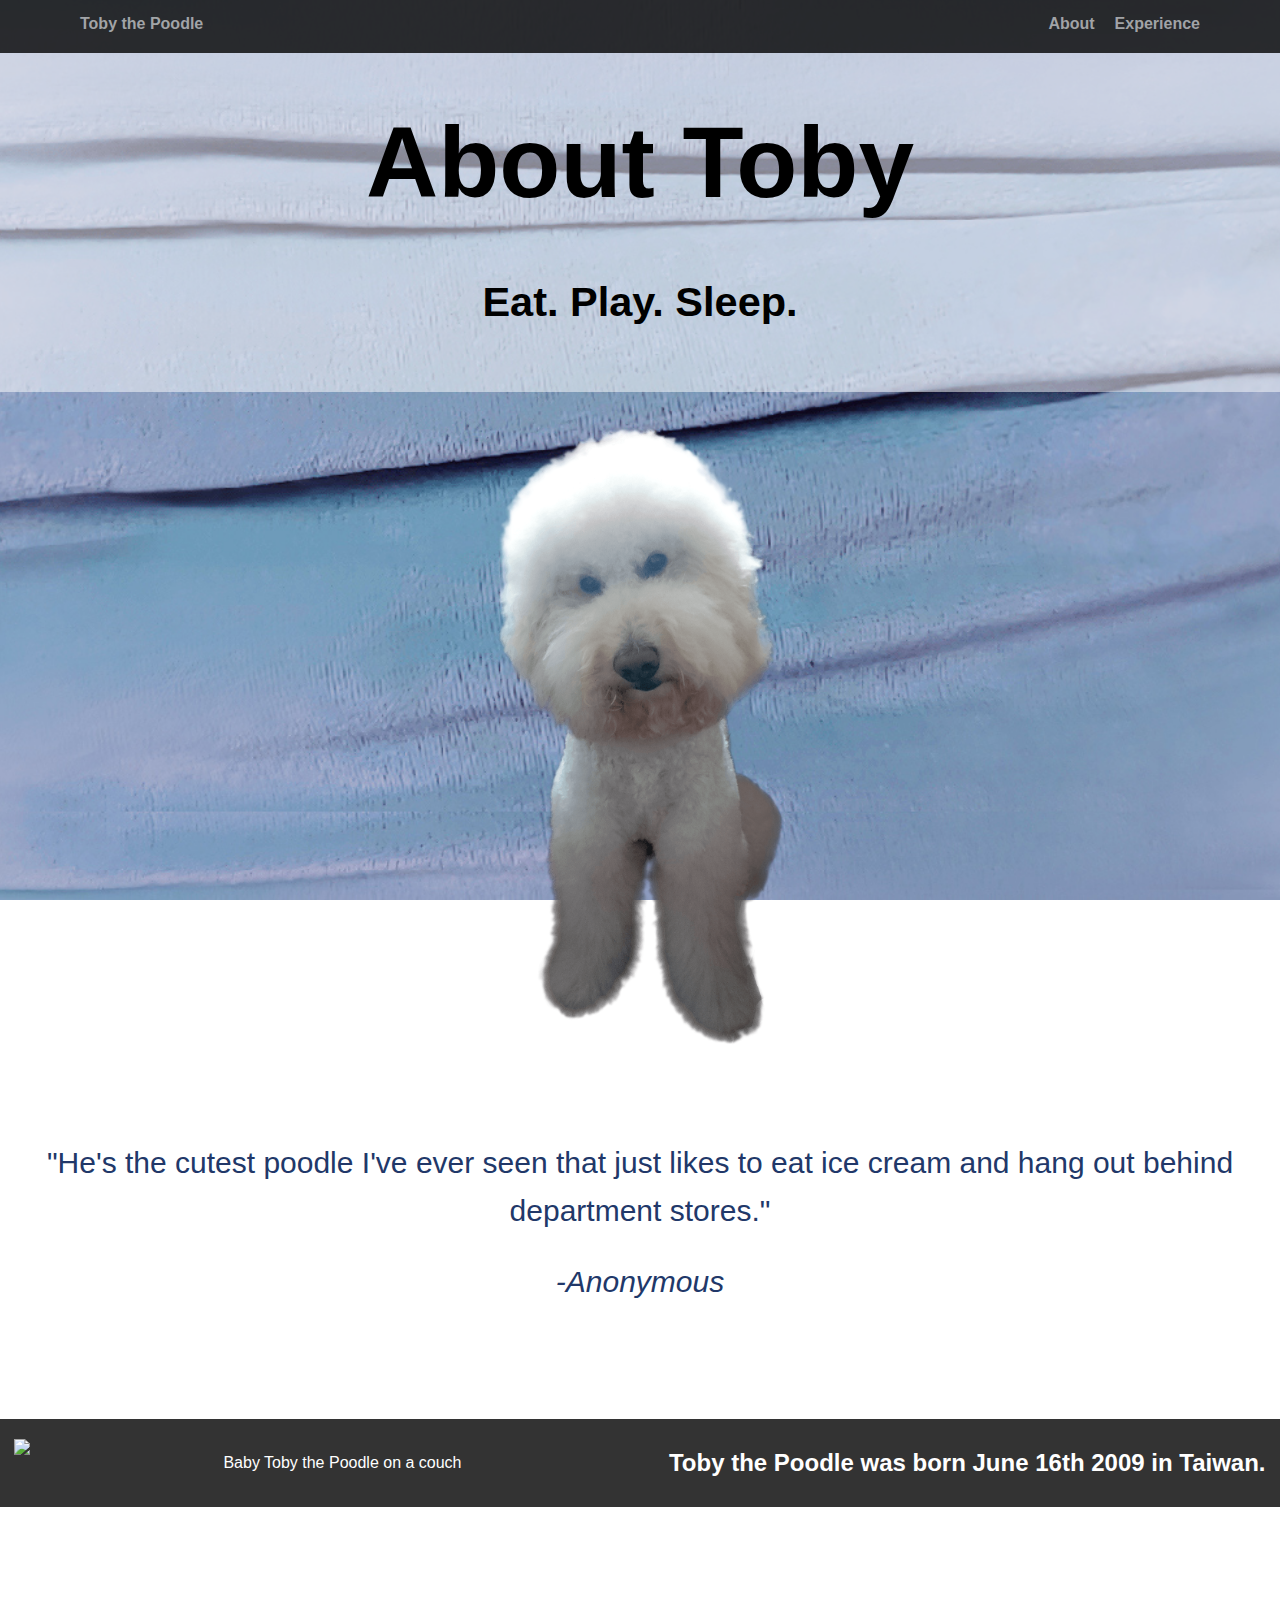
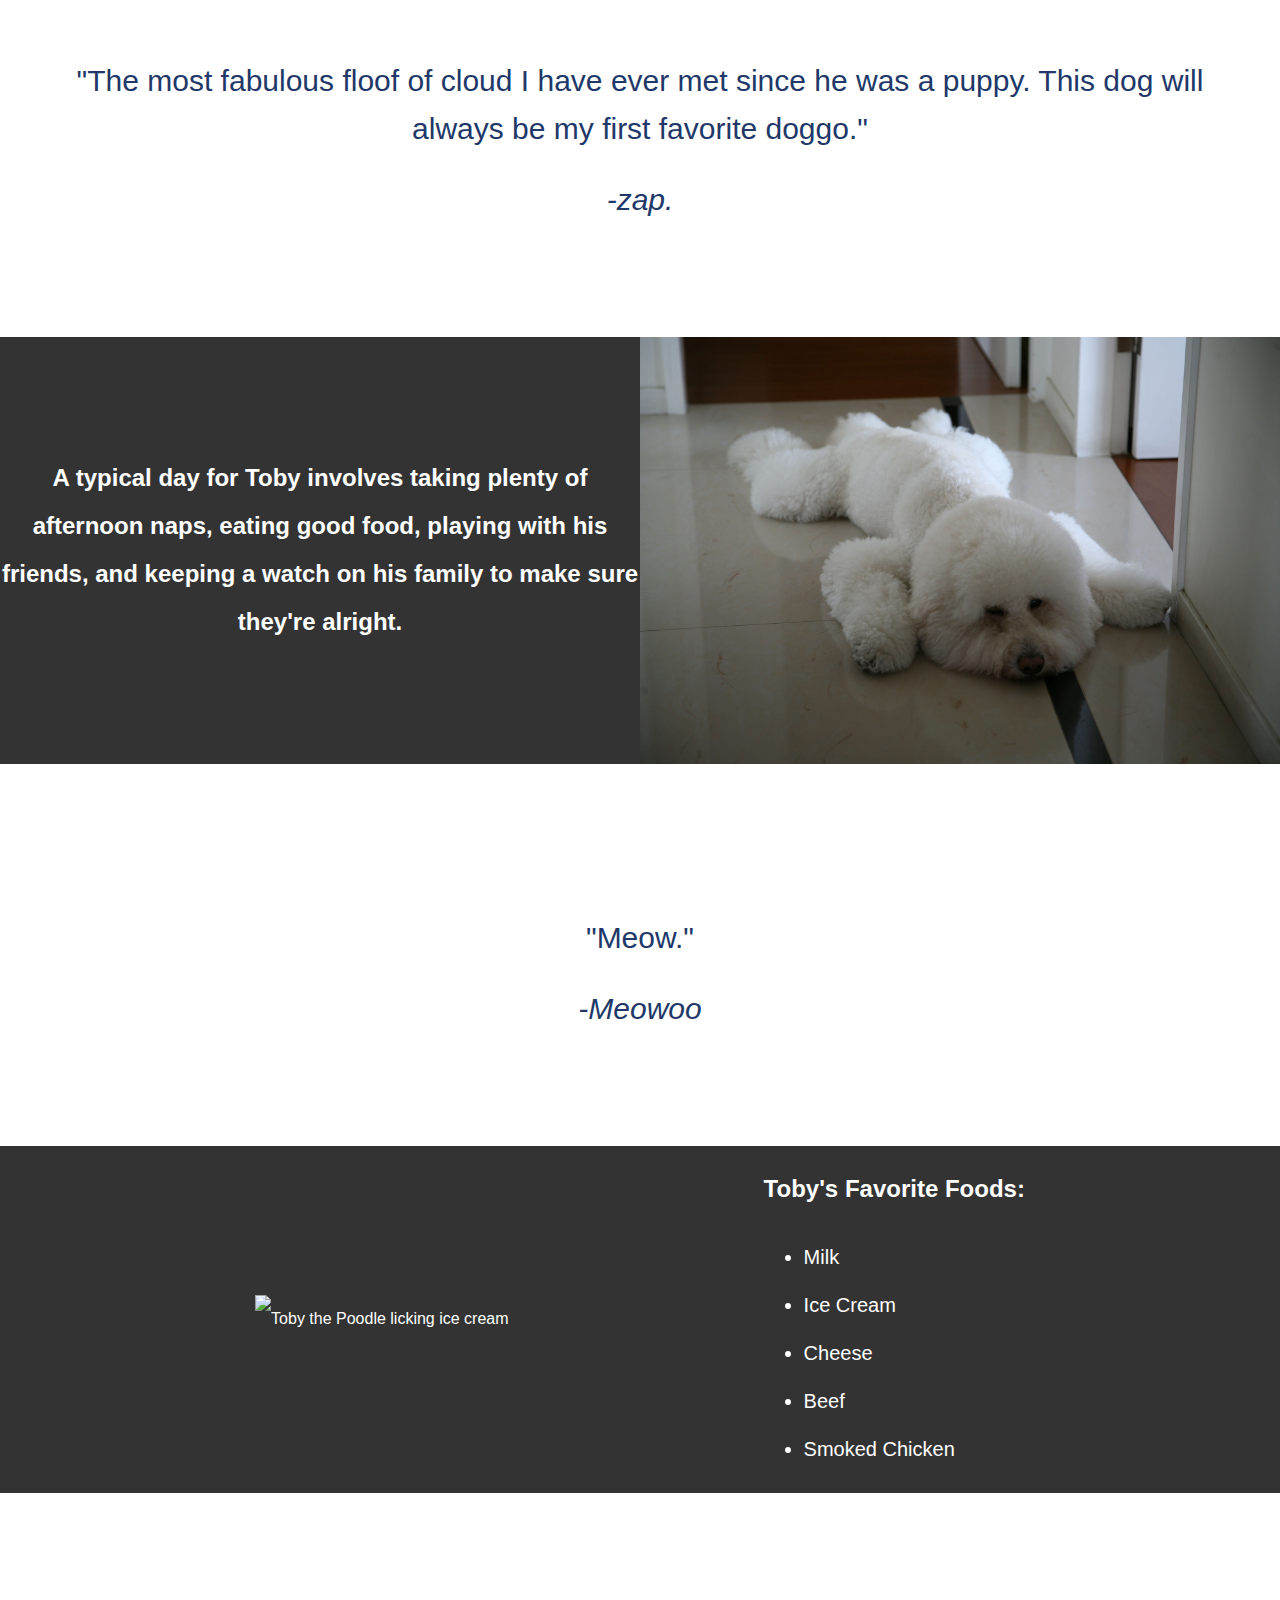
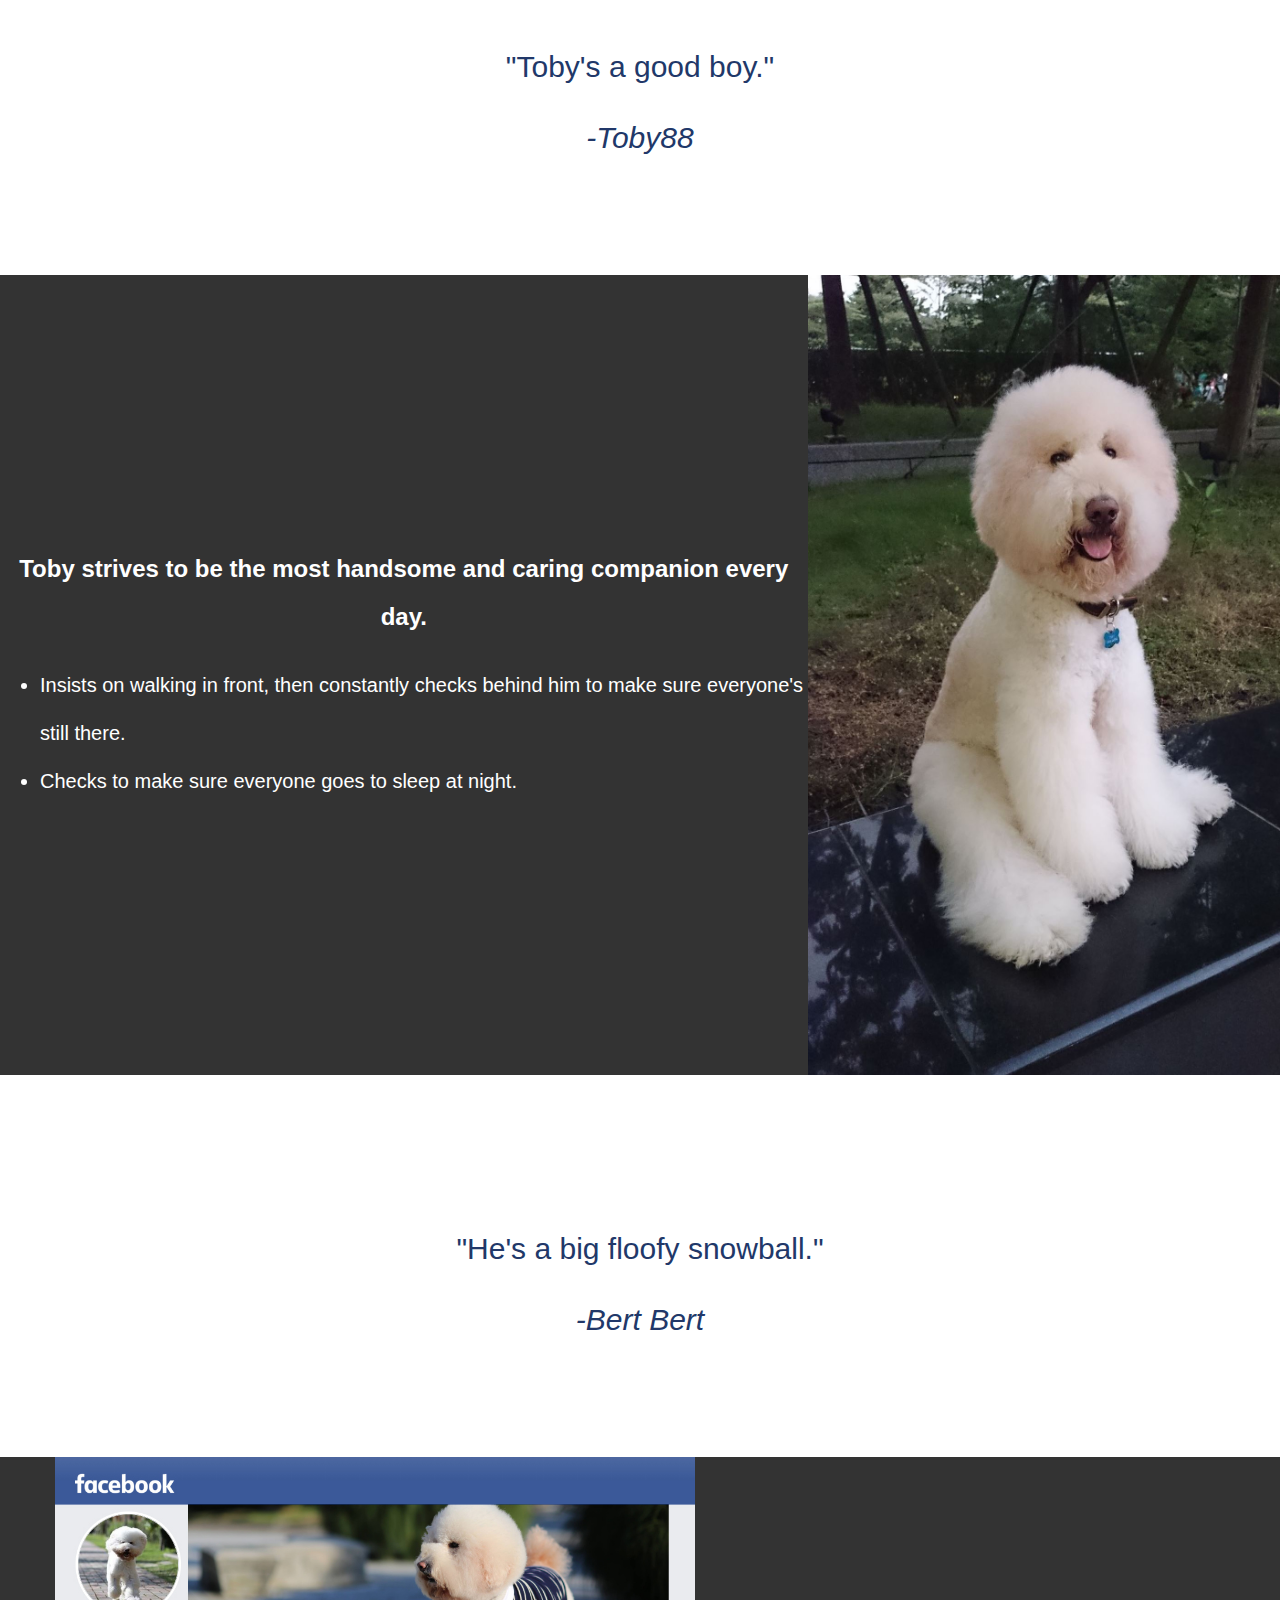
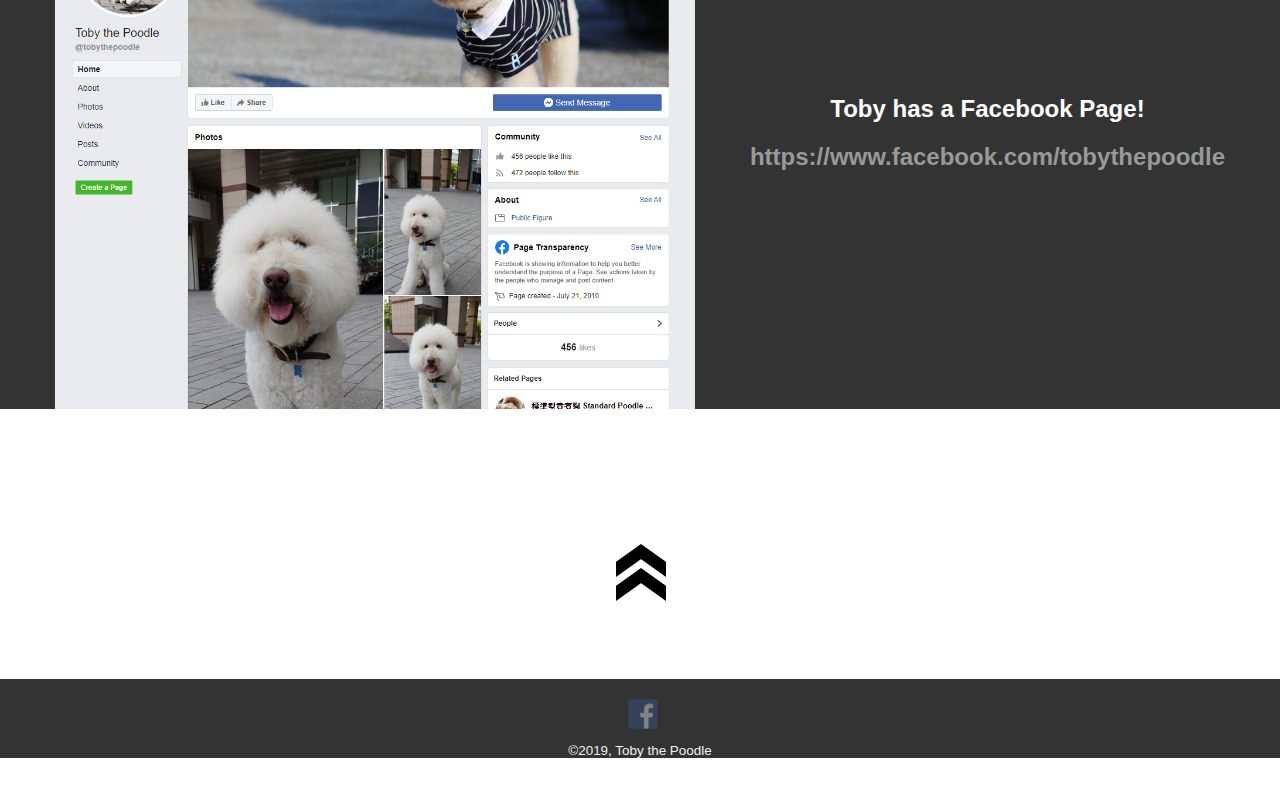
==== about.html @ 0305284b "Initial commit" ====
<!doctype html>
<html lang="en">
<head>
  <meta charset="utf-8">
  <title>About Toby</title>
  <meta name="viewport" content="width=device-width, initial-scale=1.0">
  <link rel="stylesheet" href="styles.css">
</head>

<body>
  <div class="main-nav">
      <ul class="nav">
        <li class="name"><a href="index.html">Toby the Poodle</a></li>
        <li><a href="about.html">About</a></li>
        <li><a href="experience.html">Experience</a></li>
      </ul>
  </div>

  <header>
    <h1>About Toby</h1>
    <h5>Eat. Play. Sleep.</h5>
  </header>

  <main>
    <section>
      <img src="images/toby_huh.png" alt="Toby the Poodle" class="img-about">
      <blockquote class="flatwhite">
        <p>"He's the cutest poodle I've ever seen that just likes to eat ice cream and hang out behind department stores."</p>
        <cite>-Anonymous</cite>
      </blockquote>
    </section>

    <section class="about-row">
      <img class="img-about-row" src="images/toby_babycouch.JPG" alt="Baby Toby the Poodle on a couch">
      <h2>Toby the Poodle was born June 16th 2009 in Taiwan.</h2>
    </section>

    <blockquote class="flatwhite">
      <p>"The most fabulous floof of cloud I have ever met since he was a puppy. This dog will always be my first favorite doggo."</p>
      <cite>-zap.</cite>
    </blockquote>

    <section class="about-row">
      <h2>A typical day for Toby involves taking plenty of afternoon naps, eating good food, playing with his friends, and keeping a watch on his family to make sure they're alright.</h2>
      <img class="img-about-row" src="images/toby_nap.JPG" alt="Toby the Poodle napping">
    </section>

    <blockquote class="flatwhite">
      <p>"Meow."</p>
      <cite>-Meowoo</cite>
    </blockquote>
    
    <section class="about-row">
      <img class="img-about-row img-about-vert" src="images/toby_icecream.gif" alt="Toby the Poodle licking ice cream">
      <div class="about-column">
        <h2>Toby's Favorite Foods:</h2>
          <ul class="about-list">
            <li>Milk</li>
            <li>Ice Cream</li>
            <li>Cheese</li>
            <li>Beef</li>
            <li>Smoked Chicken</li>
          </ul>
      </div>
    </section>

    <blockquote class="flatwhite">
      <p>"Toby's a good boy."</p>
      <cite>-Toby88</cite>
    </blockquote>

    <section class="about-row">
      <div class="about-column">
        <h2>Toby strives to be the most handsome and caring companion every day.</h2>
        <ul class="about-list">
          <li>Insists on walking in front, then constantly checks behind him to make sure everyone's still there.</li>
          <li>Checks to make sure everyone goes to sleep at night.</li>
        </ul>
      </div>
      <img class="img-about-row img-about-vert" src="images/toby_sitting.jpg" alt="Toby the Poodle sitting">
    </section>

    <blockquote class="flatwhite">
      <p>"He's a big floofy snowball."</p>
      <cite>-Bert Bert</cite>
    </blockquote>

    <section class="about-row">
      <img class="img-about-row" src="images/toby_facebook.jpg" alt="Toby the Poodle's Facebook Page">
      <h2>Toby has a Facebook Page!<br><a href="https://www.facebook.com/tobythepoodle">https://www.facebook.com/tobythepoodle</a></h2>
    </section>

    <div>
      <a href="#"><img src="images/backtotop_whiteback.png" alt="Back to Top" class="backtotop"></a>
    </div>
  </main>

  <footer>
    <a href="https://www.facebook.com/tobythepoodle" target="_blank" class="social facebook">Facebook</a>
    <p class="copyright">&copy;2019, Toby the Poodle</p>
  </footer>
</body>
</html>
---- styles.css ----
/* Global Layout Set-up */
* { 
  box-sizing: border-box;
}
  
body {
  margin: 0;
  padding: 0;
  text-align: center;
  font-family: 'Calibri', sans-serif;
  color: rgb(255, 255, 255);
  background: url('images/bluesuede.jpg') repeat-y top center ;
  background-attachment: fixed;
  background-size: cover;
}
img {
  max-width: 100%;
}
video {
  width: 100%;
  max-height: 100%;
}
/* Link Styles */

a {
  text-decoration: none;
  color: #999;
}
a:hover {
  color: #213869;
}

/* Section Styles */

.main-nav {
  width: 100%;
  background: black;
  min-height: 30px;
  padding: 10px;
  position: fixed;
  text-align: center;
  opacity: 0.8;
}
.nav {
  display: flex;
  justify-content: space-around;
  font-weight: 700;
  list-style-type: none;
  margin: 0 auto;
  padding: 0;
}
.nav .name {
  display: block;
  margin-right: auto;
  color: white;
}
.nav li {
  padding: 5px 10px 10px 10px;
}
.nav a {
  transition: all 0.5s;
}
.nav a:hover {
  color: white
}

header {
  text-align: center;
  overflow: hidden;
  padding-top: 45px;
  color: #000000;
  font-size: 50px;
  background-color: rgba(255, 255, 255, 0.5)
}
header {
  line-height: 1;
}
.img-main {
  height: auto;
  max-width: 100%;
  padding: 20px 0 20px;
  background-color: rgb(0, 0, 0, 0.8);
  transition: all 0.5s;
}
.img-about {
  width: 25%;
}
.img-about-row {
  width: 50%;
}
.img-about-vert {
  max-height: 800px;
  width: auto;
}
.about-row {
  display: flex;
  justify-content: space-evenly;
  align-items: center;
  flex-direction: row;
  background-color: rgb(0, 0, 0, 0.8);
  transition: all 0.5s;
  max-width: 100%;
  margin: 100px 0;
  line-height: 3em;
}
.about-column {
  flex-direction: column;
}
.about-list {
  font-size: 20px;
  text-align: left;
}

.tag {
  background-color: #efefef;
  color: black;
  padding: 10px;
  border-radius: 5px;
  display: table;
  margin: 10px auto;
} 
.card {
  margin: 30px auto 30px;
  padding: 20px 40px 40px;
  max-width: 1000px;
  text-align: left;
  background-color: rgb(0, 0, 0, 0.8);
  border-bottom: 4px solid rgb(255, 255, 255);
  border-radius: 6px;
  transition: all 0.5s;
}
.flatwhite {
  width: 100%;
  margin: 20px auto 20px;
  padding: 20px 40px 20px;
  color: #213869;
  background-color: rgba(255, 255, 255, 0.5);
  transition: all 0.5s;
  font-size: 30px;
}
.card-img {
  max-width: 100%;
  margin: auto;
}
.card:hover {
  border-color: #213869;
}

.backtotop {
  padding: 20px;
}

footer {
  width: 100%;
  max-height: 90px;
  padding: 20px 0 0;
  background-color: rgb(0, 0, 0, 0.8);
  color: #efefef;
}

footer .copyright {
  top: -8px;
  font-size: 0.7em;
}

footer ul {
  list-style-type: none;
  margin: 0;
  padding: 0;
}

footer ul li {
  display: inline-block;
}

a.social {
  display: inline-block;
  text-indent: -9999px;
  margin-left: 5px;
  width: 30px;
  height: 30px;
  background-size: 30px 30px;
  opacity: 0.4;
  transition: all 0.5s;
}
a.facebook {
  background-image: url(images/facebook.png);
}
a.social:hover {
  opacity: 1;
}
.clearfix {
  clear: both;
}

/* Styles for larger screens */
@media screen and (min-width: 720px) {
  
  .flex {
      display: -ms-flexbox;      /* TWEENER - IE 10 */
      display: flex; 
      max-width: 1200px;
      -ms-flex-pack: distribute;
      justify-content: space-around;
      margin: 0 auto;
  }

  header {
    min-height: 250px;
  }

  .nav {
    max-width: 1200px;
    padding: 0 30px;
  }

  main {
    padding-top: 20px;
  }

  main p {
    line-height: 1.6em;
  }

  footer {
    font-size: 1.2em;
    width: auto;
    margin: 40px auto;
  }
}
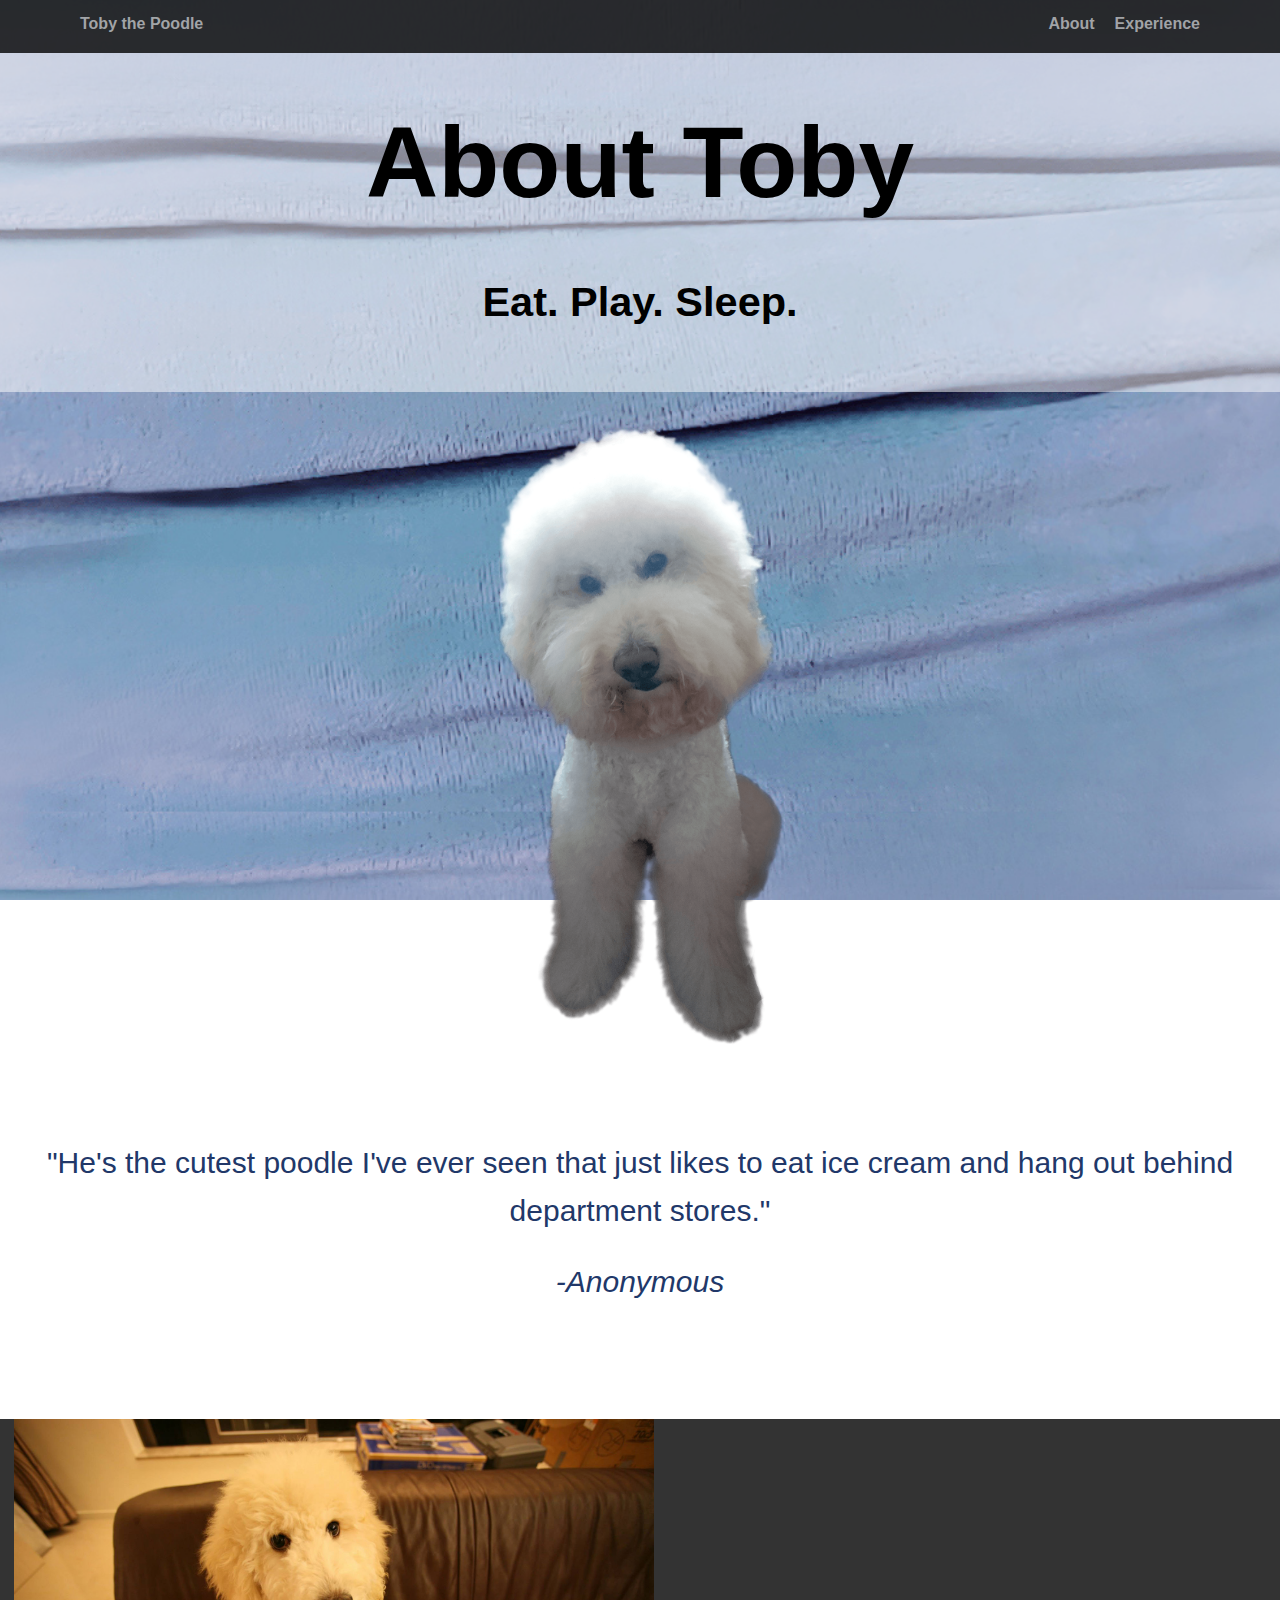
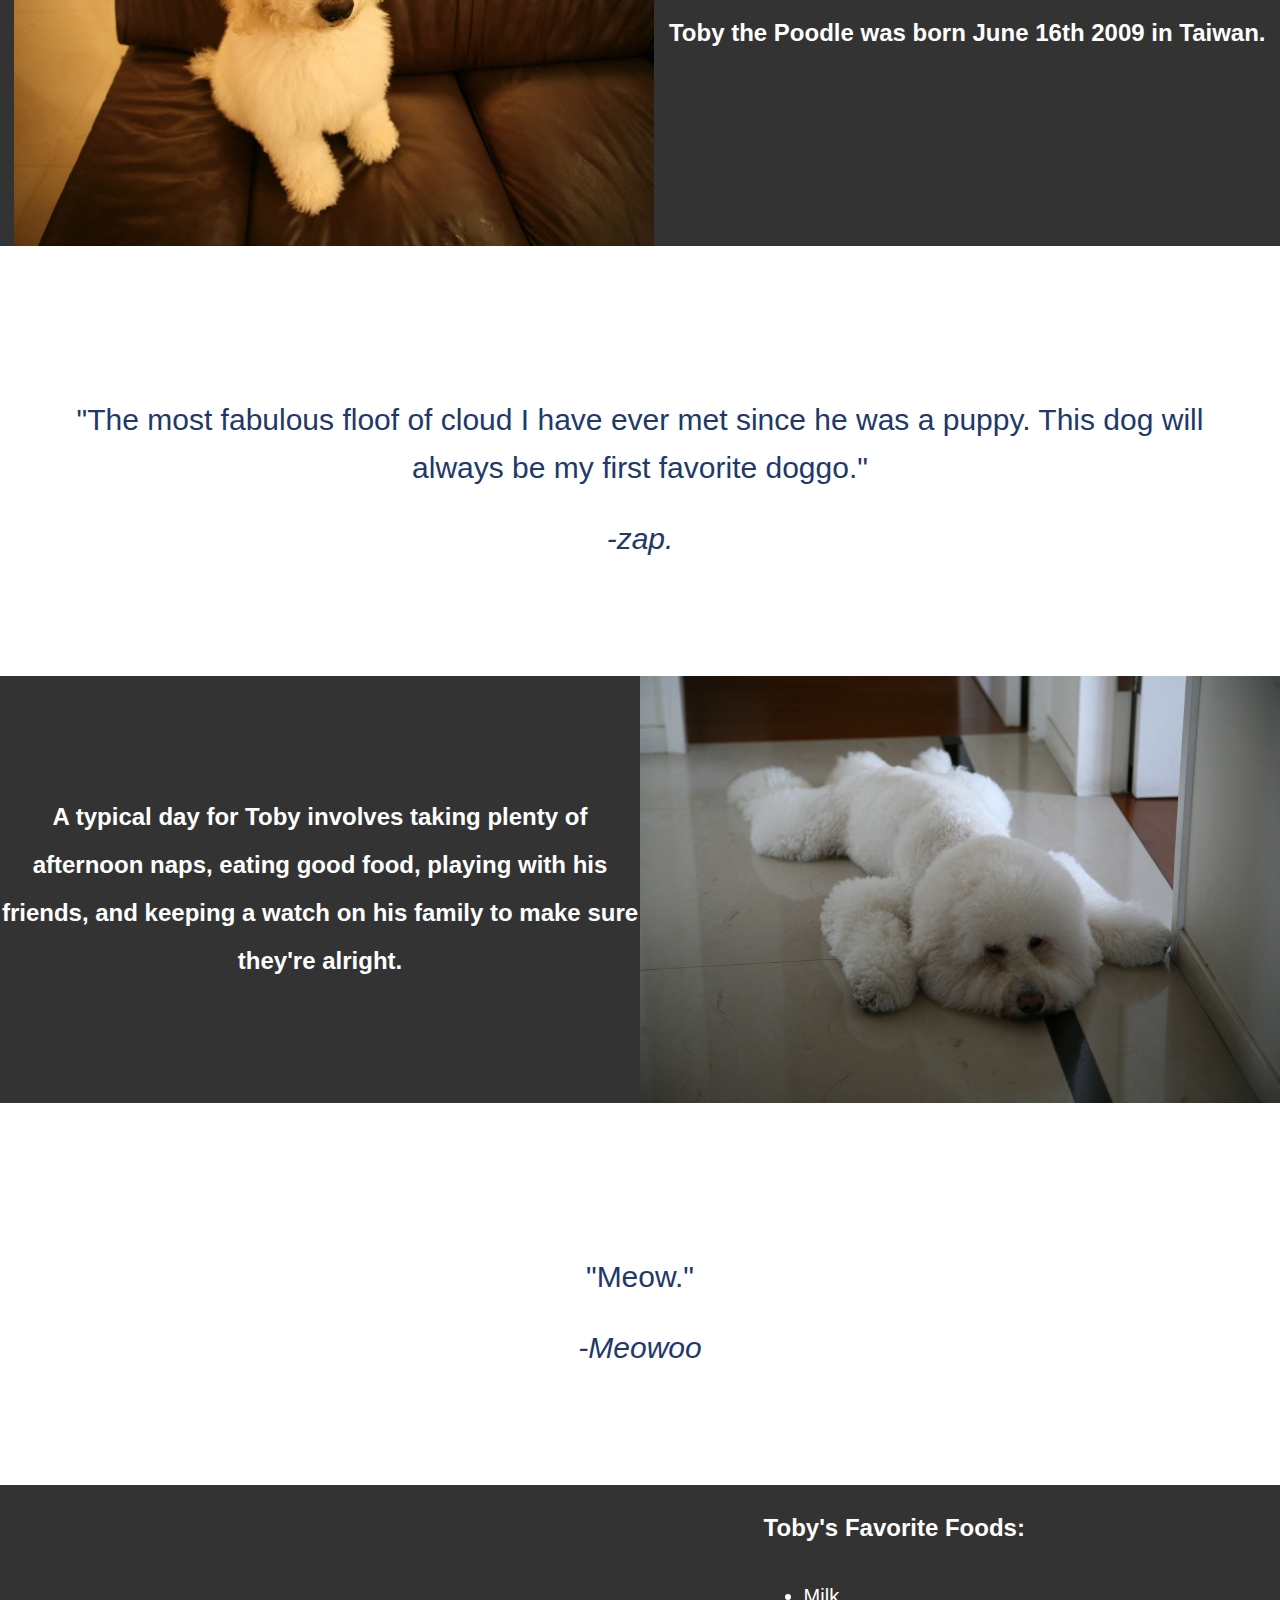
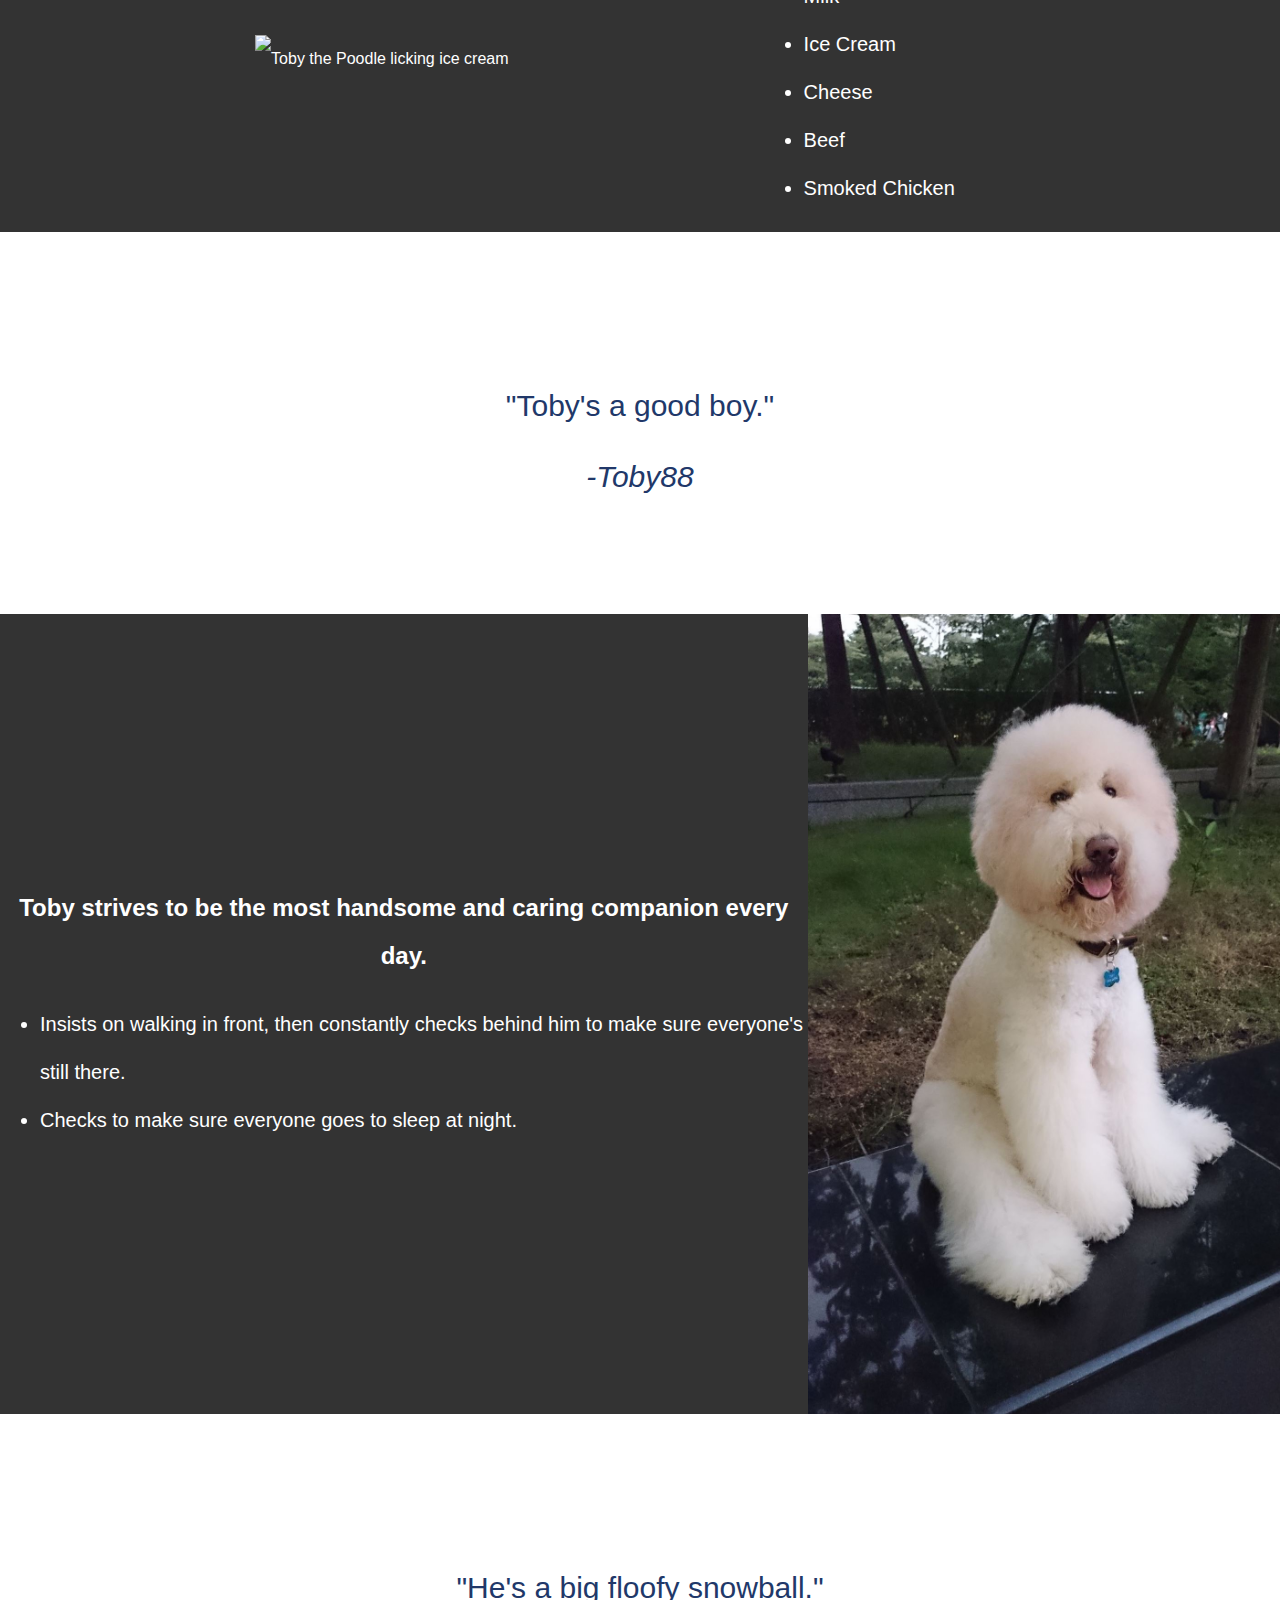
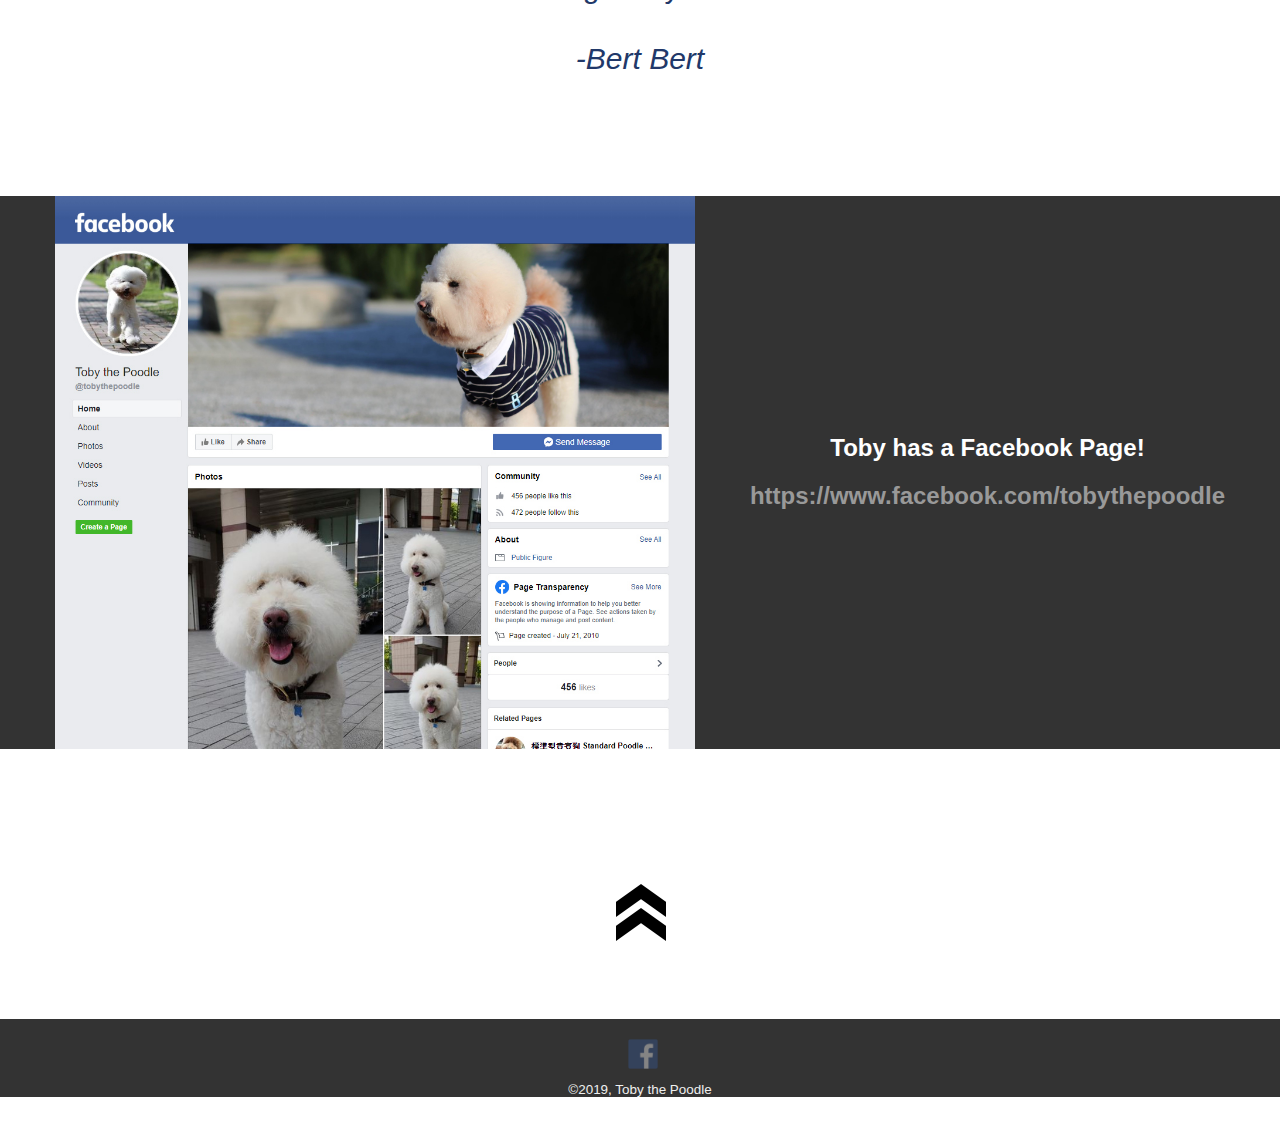
==== commit bb607529: "File Extension Corrected" ====
--- a/about.html
+++ b/about.html
@@ -31,7 +31,7 @@
     </section>
 
     <section class="about-row">
-      <img class="img-about-row" src="images/toby_babycouch.JPG" alt="Baby Toby the Poodle on a couch">
+      <img class="img-about-row" src="images/toby_babycouch.jpg" alt="Baby Toby the Poodle on a couch">
       <h2>Toby the Poodle was born June 16th 2009 in Taiwan.</h2>
     </section>
 
